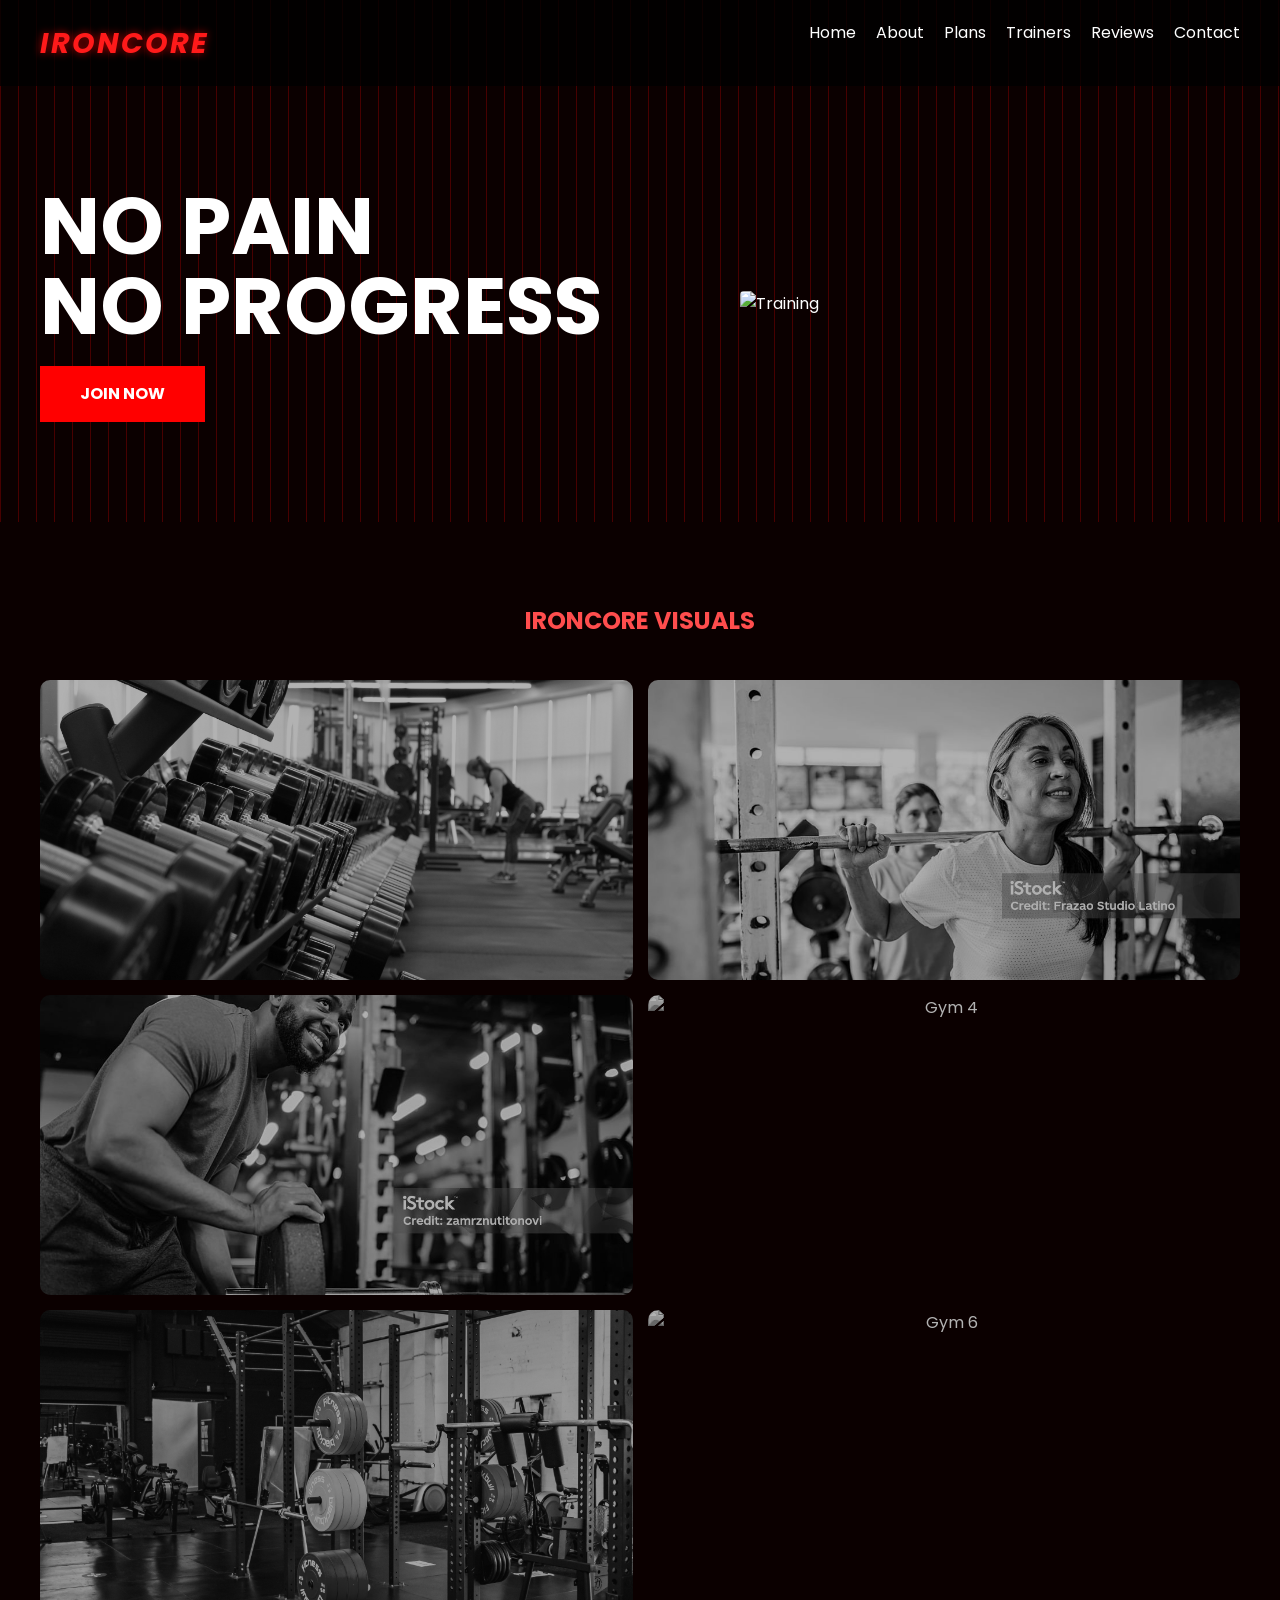
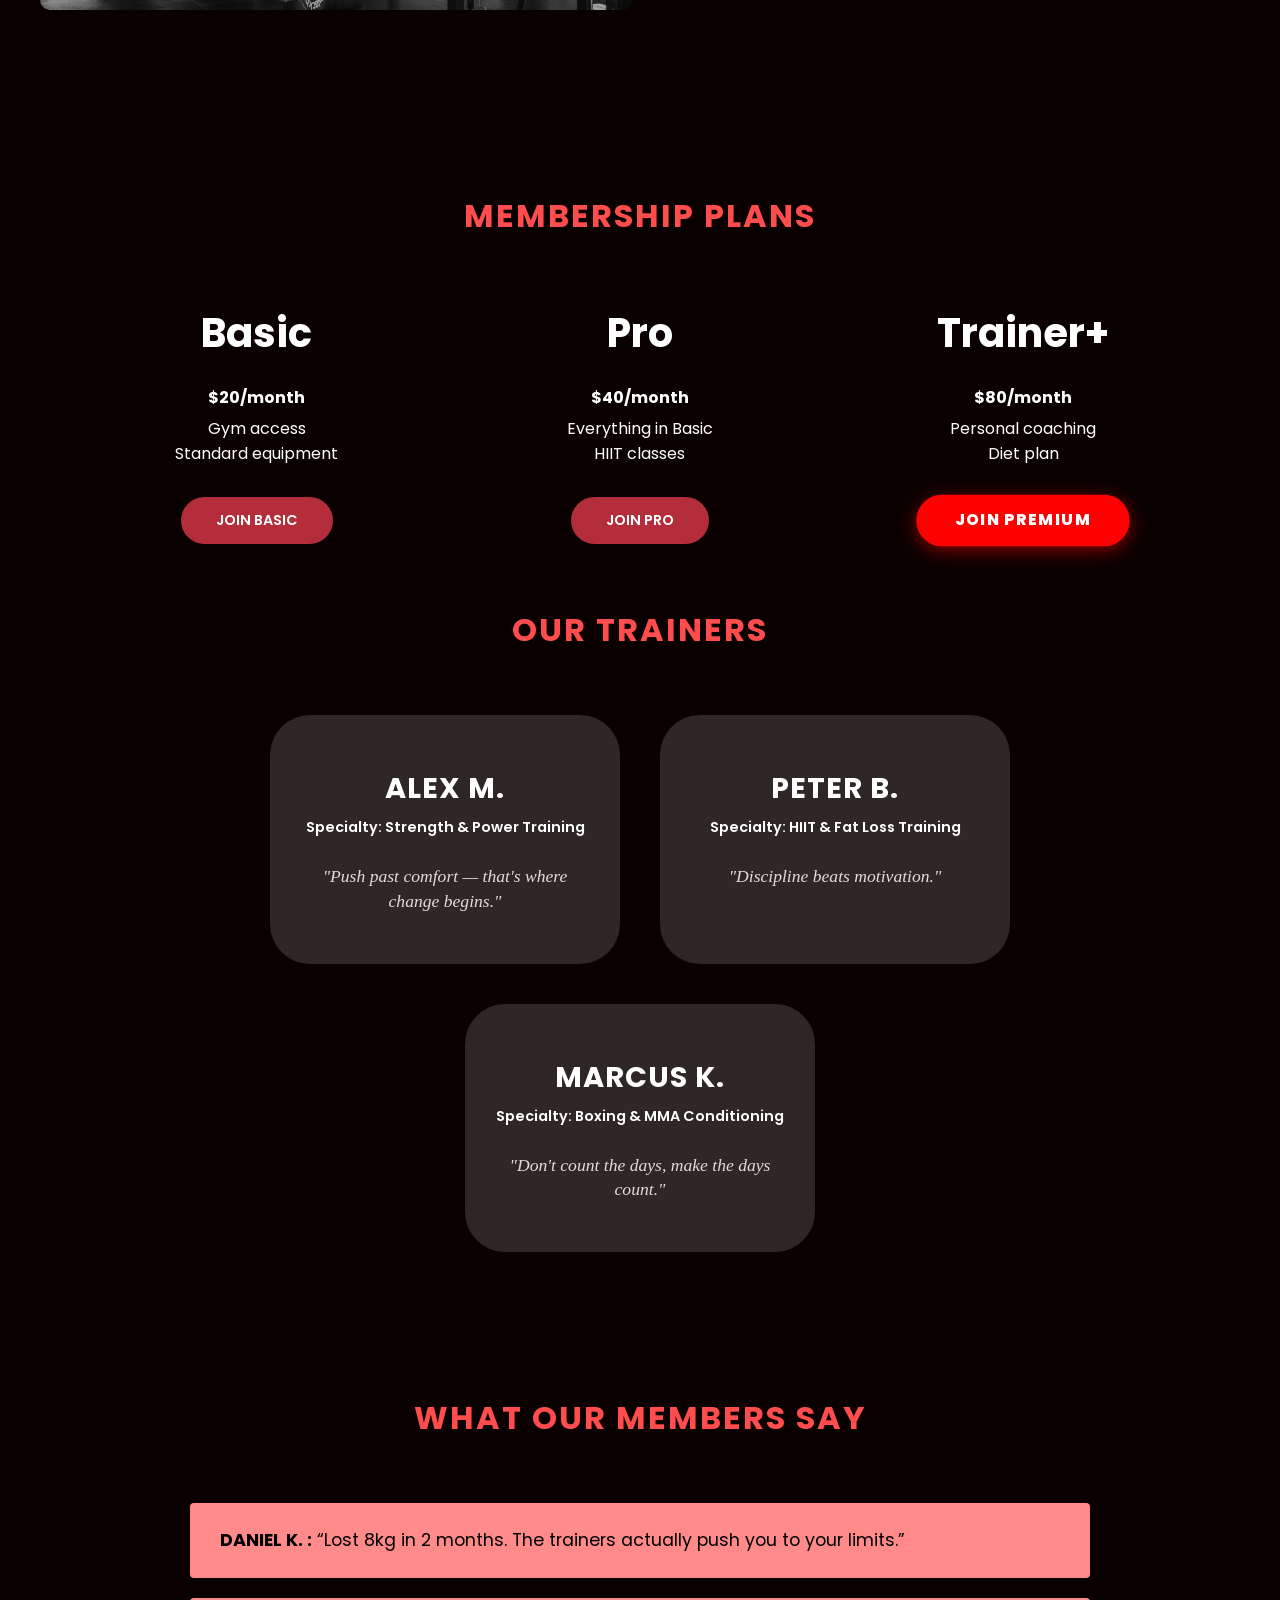
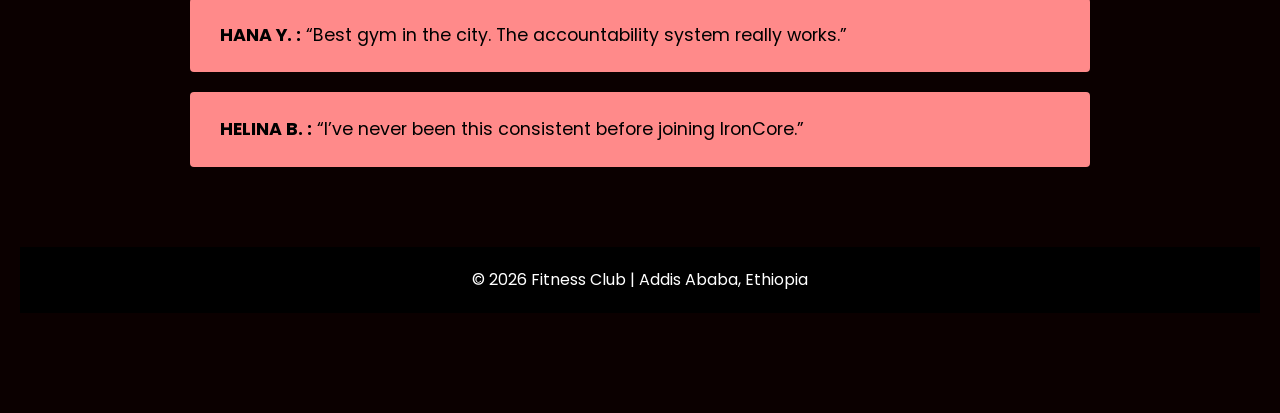
==== index.html @ f0208a09 "first commit" ====
<!DOCTYPE html>
<html lang="en">

<head>
    <meta charset="UTF-8">
    <meta name="viewport" content="width=device-width, initial-scale=1.0">
    <title>No Pain No Progress</title>
    <link rel="stylesheet" href="../styles/index.css">
</head>

<body>

    <!-- Navbar -->
    <nav>
        <div class="logo">IRONCORE</div>
        <ul>
            <li><a href="index.html">Home</a></li>
            <li><a href="pages/about.html">About</a></li>
            <li><a href="#membership-plans">Plans</a></li>
            <li><a href="#trainers">Trainers</a></li>
            <li><a href="#testimonials">Reviews</a></li>
            <li><a href="pages/contact.html">Contact</a></li>
        </ul>
    </nav>

    <!-- Hero Section -->
    <section class="hero">
        <div class="hero-container">
            <div class="hero-content">
                <h1>NO PAIN<br>NO PROGRESS</h1>
                <a href="pages/contact.html" class="btn-join">JOIN NOW</a>
            </div>
            <div class="hero-image">
                <img src="/images/6.jpg" alt="Training">
            </div>
        </div>
    </section>

    <section id="gallery" class="gallery-section">
        <h2>IRONCORE VISUALS</h2>
        <div class="gallery-grid">
            <img src="images/1.jpg" alt="Gym 1">
            <img src="images/2.jpg" alt="Gym 2">
            <img src="images/3.jpg" alt="Gym 3">
            <img src="images/8.jpg" alt="Gym 4">
            <img src="images/5.jpg" alt="Gym 5">
            <img src="images/7.jpg" alt="Gym 6">

        </div>
    </section>

    <!-- Membership Plans -->
    <section id="membership-plans" class="plans">
        <h2>MEMBERSHIP PLANS</h2>
        <div class="plan-cards">

            <div class="plan">
                <h3>Basic</h3>
                <p class="price">$20/month</p>
                <ul class="features">
                    <li>Gym access</li>
                    <li>Standard equipment</li>
                </ul>
                <a href="pages/contact.html" class="btn-plan">JOIN BASIC</a>
            </div>

            <div class="plan">
                <h3>Pro</h3>
                <p class="price">$40/month</p>
                <ul class="features">
                    <li>Everything in Basic</li>
                    <li>HIIT classes</li>
                </ul>
                <a href="pages/contact.html" class="btn-plan">JOIN PRO</a>
            </div>

            <div class="plan featured">
                <h3>Trainer+</h3>
                <p class="price">$80/month</p>
                <ul class="features">
                    <li>Personal coaching</li>
                    <li>Diet plan</li>
                </ul>
                <a href="pages/contact.html" class="btn-plan">JOIN PREMIUM</a>
            </div>

        </div>


        <section id="trainers" class="trainers-section">
            <h2>OUR TRAINERS</h2>
            <div class="trainer-container">

                <div class="trainer-card">
                    <h3>ALEX M.</h3>
                    <p class="specialty">Specialty: Strength & Power Training</p>
                    <p class="quote">"Push past comfort — that's where change begins."</p>
                </div>

                <div class="trainer-card">
                    <h3>PETER B.</h3>
                    <p class="specialty">Specialty: HIIT & Fat Loss Training</p>
                    <p class="quote">"Discipline beats motivation."</p>
                </div>
                <div class="trainer-card">
                    <h3>MARCUS K.</h3>
                    <p class="specialty">Specialty: Boxing & MMA Conditioning</p>
                    <p class="quote">"Don't count the days, make the days count."</p>
                </div>

            </div>
        </section>
        <section id="testimonials" class="testimonials">
    <h2>WHAT OUR MEMBERS SAY</h2>
    <div class="testimonial-container">
        <div class="testimonial-box">
            <p><strong>DANIEL K. :</strong> “Lost 8kg in 2 months. The trainers actually push you to your limits.”</p>
        </div>
        <div class="testimonial-box">
            <p><strong>HANA Y. :</strong> “Best gym in the city. The accountability system really works.”</p>
        </div>
        <div class="testimonial-box">
            <p><strong>HELINA B. :</strong> “I’ve never been this consistent before joining IronCore.”</p>
        </div>
    </div>
</section>



   

        <!-- Footer -->
        <footer>
            <p>© 2026 Fitness Club | Addis Ababa, Ethiopia</p>
        </footer>

</body>

</html>
---- styles/index.css ----
/* Google Font Import */
@import url('https://fonts.googleapis.com/css2?family=Poppins:wght@300;400;600;700&display=swap');

/* Reset */
* {
    margin: 0;
    padding: 0;
    box-sizing: border-box;
    font-family: 'Poppins', sans-serif;
}

body {
    background: #0b0000;
    color: white;
    line-height: 1.6;
    background-image: repeating-linear-gradient(
        90deg,
        rgba(255, 0, 0, 0.25) 0px,
        rgba(255, 0, 0, 0.25) 1px,
        transparent 1px,
        transparent 18px
    );
}

/* Navbar */
nav {
    display: flex;
    justify-content: space-between;
    padding: 20px 40px;
    background: rgba(0, 0, 0, 0.8);
}

nav ul {
    display: flex;
    list-style: none;
    gap: 20px;
}

nav a {
    color: white;
    text-decoration: none;
    transition: 0.3s;
}
/* This removes the blue color and underlines */
.navbar ul li a {
    text-decoration: none;
    color: white;
    font-weight: bold;
    text-transform: uppercase;
}

/* This puts the links in a horizontal line instead of a bullet list */
.navbar ul {
    list-style: none;
    display: flex;
    gap: 20px;
}

/* This ensures the header stays at the top and is visible */
header {
    background: #000;
    padding: 20px;
    width: 100%;
}

nav a:hover {
    color: red;
    transform: scale(1.1);
}

/* Hero */
.hero {
    text-align: center;
    padding: 100px 20px;
    animation: fadeIn 1.5s ease;
}

.hero-container {
    display: flex;
    align-items: center;
    justify-content: space-between;
    max-width: 1200px;
    margin: 0 auto;
    text-align: left; /* Align text to the left like the screenshot */
}

.hero h1 {
    font-size: 5rem; /* Make it much larger */
    line-height: 1;
    margin-bottom: 20px;
}

.btn-join {
    background: #ff0000;
    color: white;
    padding: 15px 40px;
    text-decoration: none;
    font-weight: bold;
    display: inline-block;
}
.hero-image {
    flex: 1; /* Takes up half the space */
    max-width: 500px; /* Limits the container width */
}

.hero-image img {
    width: 100%; /* Fills the 500px container exactly */
    border-radius: 4px; /* Optional: adds a slight curve like the screenshot */
}
/* Sections */
section {
    padding: 60px 30px;
}

h2 {
    text-align: center;
    margin-bottom: 30px;
    color: #ff4d4d;
}



.logo {
    font-size: 1.8rem;
    font-weight: 700;
    color: #ff1a1a;
    letter-spacing: 2px;
    text-transform: uppercase;
    font-style: italic;
    text-shadow: 0 0 8px rgba(255, 0, 0, 0.7);
}
/* Enable Smooth Scrolling at the top of your file */
html {
    scroll-behavior: smooth;
}

.plans {
    text-align: center;
    padding: 100px 20px;
    background: #0b0000; /* Matching your dark theme */
}

.plans h2 {
    font-size: 2rem;
    letter-spacing: 2px;
    margin-bottom: 60px;
    text-transform: uppercase;
}

.plan-cards {
    display: flex;
    justify-content: center;
    gap: 50px;
    flex-wrap: wrap;
    max-width: 1100px;
    margin: 0 auto;
}

.plan {
    flex: 1;
    min-width: 250px;
    display: flex;
    flex-direction: column;
    align-items: center; /* Centers everything inside the card */
}

.plan h3 {
    font-size: 2.5rem;
    font-weight: 700;
    margin-bottom: 20px;
}

.plan .price {
    font-weight: 700;
    margin-bottom: 5px;
}

.features {
    list-style: none;
    padding: 0;
    margin-bottom: 30px;
    color: #fff;
    font-weight: 400;
}

/* Target the button ONLY inside the featured plan */
.plan.featured .btn-plan {
    background: #ff0000; /* Brighter, "hot" red */
    font-weight: 800;
    letter-spacing: 1px;
    transform: scale(1.1); /* Makes the button slightly larger than others */
    box-shadow: 0 4px 15px rgba(255, 0, 0, 0.5); /* Adds a red shadow/glow underneath */
    transition: all 0.3s ease-in-out;
}

/* Add a hover effect that makes it "grow" even more */
.plan.featured .btn-plan:hover {
    background: #ff3333;
    transform: scale(1.15);
    box-shadow: 0 6px 20px rgba(255, 0, 0, 0.7);
}

/* Optional: Subtle Pulse Animation to draw the eye */
@keyframes pulse {
    0% { box-shadow: 0 0 0 0 rgba(255, 0, 0, 0.7); }
    70% { box-shadow: 0 0 0 10px rgba(255, 0, 0, 0); }
    100% { box-shadow: 0 0 0 0 rgba(255, 0, 0, 0); }
}

.plan.featured .btn-plan {
    animation: pulse 2s infinite;
}
/* Container for the Trainers */
.trainer-container {
    display: flex;
    justify-content: center;
    gap: 40px;
    flex-wrap: wrap;
    max-width: 1000px;
    margin: 0 auto;
}

/* Individual Trainer Card */
.trainer-card {
    background: rgba(255, 255, 255, 0.15); /* Semi-transparent gray box */
    padding: 50px 30px;
    border-radius: 40px; /* Highly rounded corners like the screenshot */
    width: 350px;
    text-align: center;
    backdrop-filter: blur(5px); /* Optional: adds a modern frosted glass look */
    transition: transform 0.3s ease;
}

.trainer-card:hover {
    transform: translateY(-10px);
    background: rgba(255, 255, 255, 0.2);
}

/* Typography for the Card */
.trainer-card h3 {
    font-size: 1.8rem;
    font-weight: 700;
    margin-bottom: 5px;
    letter-spacing: 1px;
}

.trainer-card .specialty {
    font-size: 0.9rem;
    font-weight: 600;
    color: #fff;
    margin-bottom: 25px;
}

.trainer-card .quote {
    font-family: 'Georgia', serif; /* Use a serif font for the quote style */
    font-style: italic;
    font-size: 1.1rem;
    color: #ddd;
    line-height: 1.4;
}



/* Gallery Styling */
.gallery-section {
    padding: 80px 20px;
    text-align: center;
    background: #0b0000;
}

.gallery-grid {
    display: grid;
    grid-template-columns: repeat(auto-fit, minmax(250px, 1fr));
    gap: 15px;
    max-width: 1200px;
    margin: 40px auto 0;
}

.gallery-grid img {
    width: 100%;
    height: 300px;
    object-fit: cover; /* Ensures images don't look stretched */
    border-radius: 8px;
    filter: grayscale(100%) brightness(0.7); /* Dark & Gritty look */
    transition: all 0.5s ease;
    cursor: pointer;
}

/* When the user hovers, the image comes to life */
.gallery-grid img:hover {
    filter: grayscale(0%) brightness(1);
    transform: scale(1.03);
    box-shadow: 0 10px 20px rgba(255, 0, 0, 0.3);
}





/* Testimonials Styling */
.testimonials {
    padding: 80px 20px;
    background: #0b0000; /* Dark background from your theme */
    text-align: center;
}

.testimonial-container {
    max-width: 900px;
    margin: 0 auto;
    display: flex;
    flex-direction: column;
    gap: 20px; /* Space between the rows */
}

.testimonial-box {
    background-color: #ff8a8a; /* The pinkish-red color from your screenshot */
    padding: 25px 30px;
    text-align: left; /* Text is aligned to the left */
    color: #000; /* Black text for high contrast */
    border-radius: 4px; /* Very slight rounding */
    transition: transform 0.3s ease;
}

.testimonial-box:hover {
    transform: scale(1.02); /* Subtle pop effect on hover */
}

.testimonial-box p {
    font-size: 1.1rem;
    line-height: 1.4;
    margin: 0;
}

.testimonial-box strong {
    font-weight: 700;
    text-transform: uppercase;
}

/* The Rounded Red Buttons from the screenshot */
.btn-plan {
    background: #b32d3a; /* That specific deep red color */
    color: white;
    text-decoration: none;
    padding: 12px 35px;
    border-radius: 50px; /* Fully rounded corners */
    font-weight: 600;
    font-size: 0.9rem;
    transition: background 0.3s ease;
}

.btn-plan:hover {
    background: #ff0000;
}






.tip-boxes {
    display: flex;
    gap: 20px;
    justify-content: center;
    flex-wrap: wrap;
}



.tip {
    background: rgba(255,255,255,0.08);
    padding: 20px;
    border-radius: 10px;
    width: 220px;
    text-align: center;
    transition: 0.3s;
}



.tip:hover {
    transform: translateY(-8px);
    background: rgba(255,0,0,0.2);
}

/* Gallery */
.gallery-grid {
    display: grid;
    grid-template-columns: repeat(2, 1fr);
    gap: 15px;
}

.gallery-grid img {
    width: 100%;
    border-radius: 10px;
    transition: 0.4s;
}

.gallery-grid img:hover {
    transform: scale(1.05);
}

/* Form */
form {
    max-width: 500px;
    margin: auto;
    display: flex;
    flex-direction: column;
    gap: 10px;
}

input,
textarea,
button {
    padding: 12px;
    border: none;
    border-radius: 6px;
}

input:focus,
textarea:focus {
    outline: 2px solid red;
}

button {
    background: red;
    color: white;
    cursor: pointer;
    transition: 0.3s;
}

button:hover {
    background: darkred;
    transform: scale(1.03);
}

/* Footer */
footer {
    text-align: center;
    padding: 20px;
    background: black;
}

/* Animation */
@keyframes fadeIn {
    from {
        opacity: 0;
        transform: translateY(20px);
    }
    to {
        opacity: 1;
        transform: translateY(0);
    }
}

/* Tablet */
@media (max-width: 1024px) {
    .hero h1 {
        font-size: 2.3rem;
    }
}

/* Mobile */
@media (max-width: 600px) {
    nav {
        flex-direction: column;
        gap: 10px;
    }

    .gallery-grid {
        grid-template-columns: 1fr;
    }

    .hero h1 {
        font-size: 2rem;
    }
}
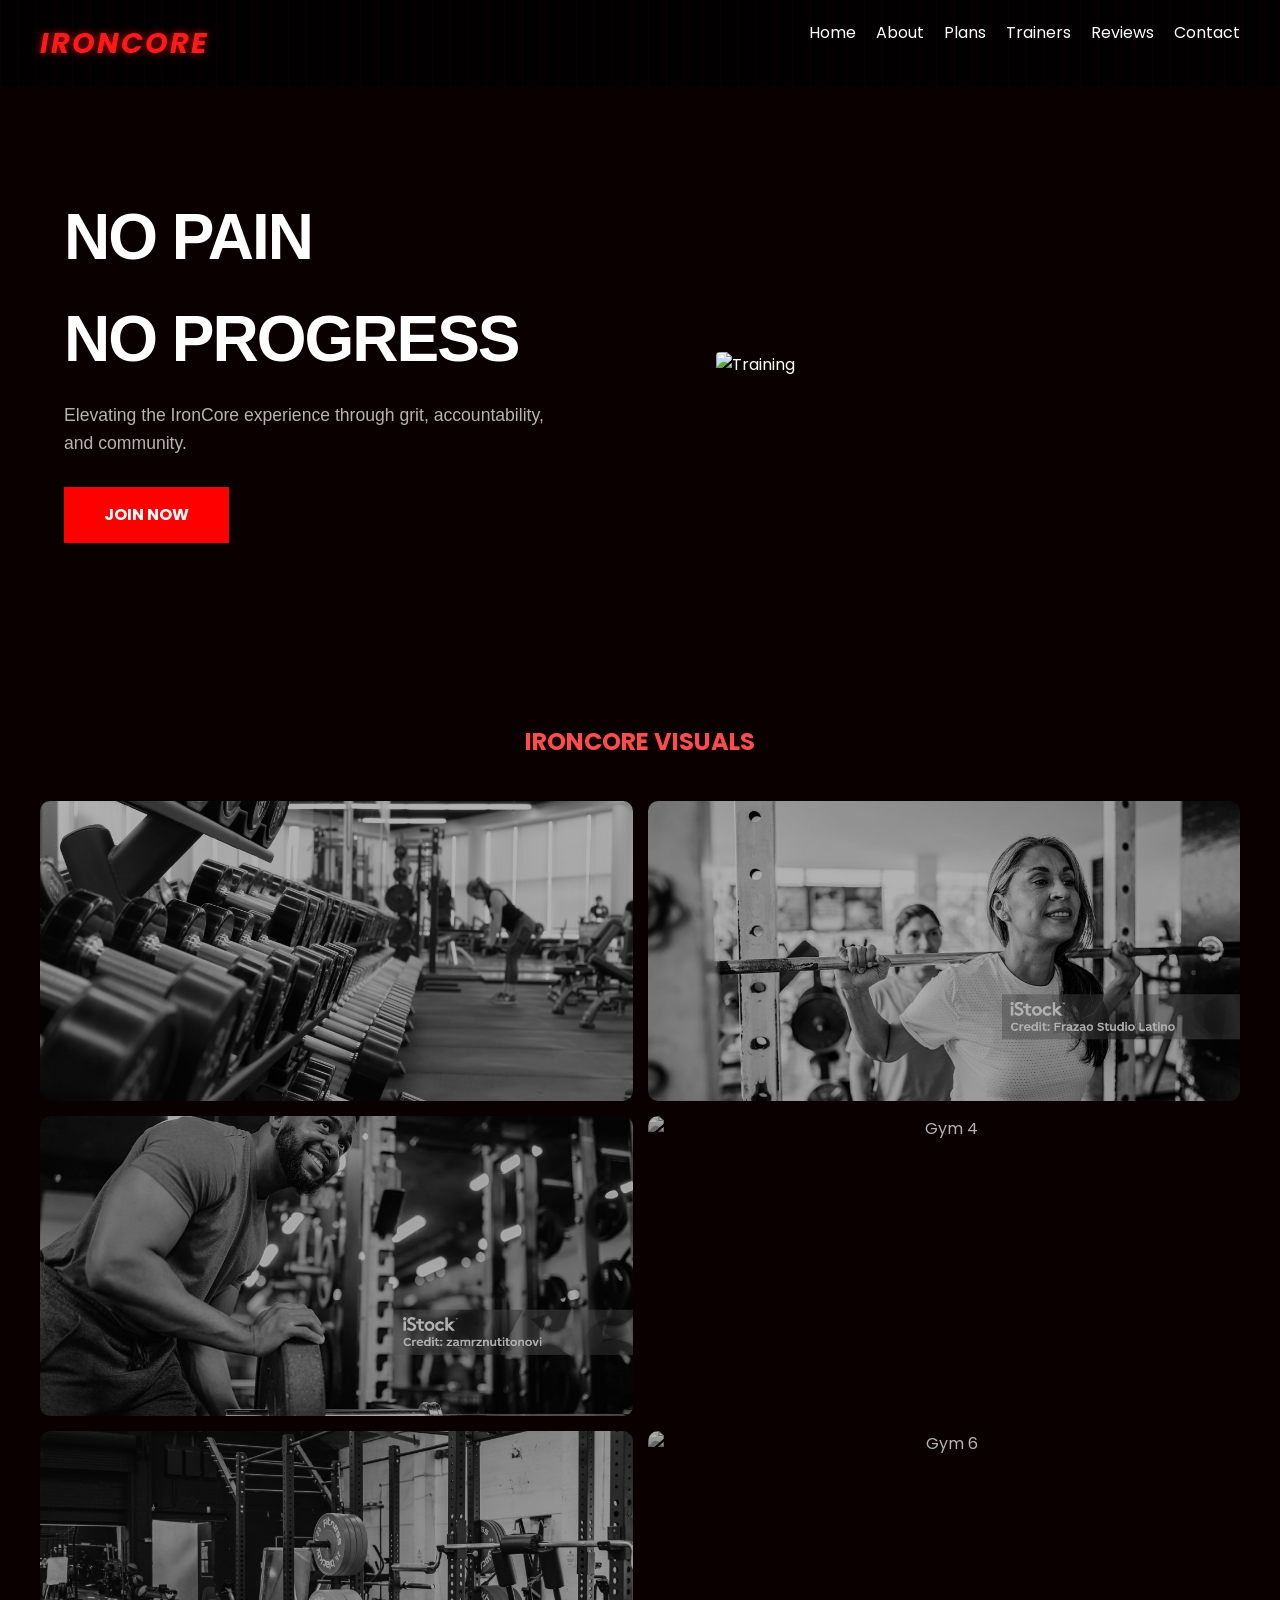
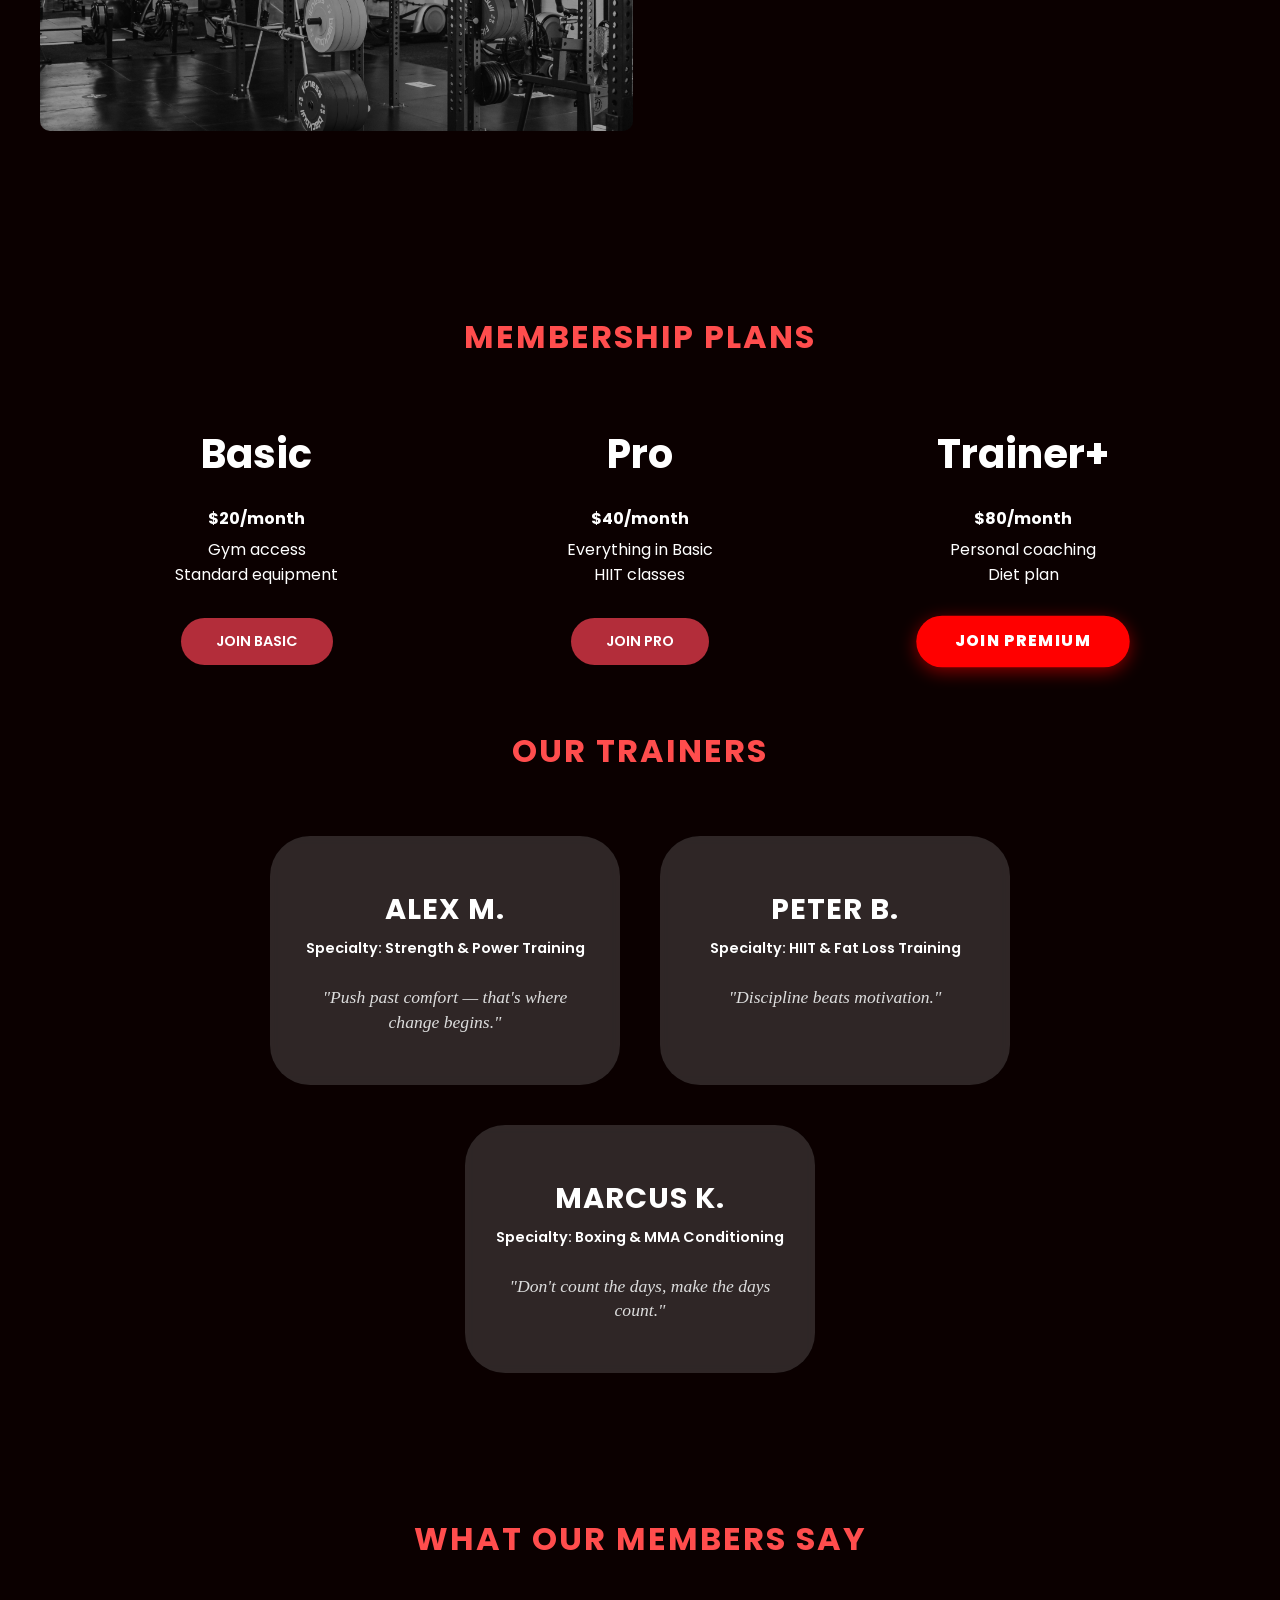
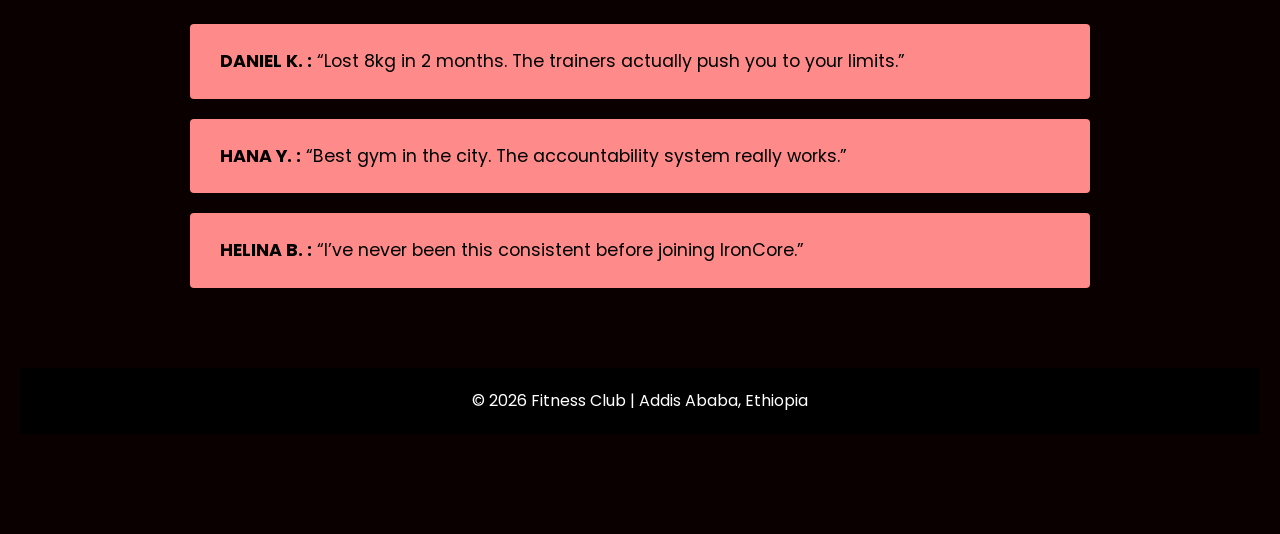
==== commit eddee54e: "second commit" ====
--- a/index.html
+++ b/index.html
@@ -28,6 +28,7 @@
         <div class="hero-container">
             <div class="hero-content">
                 <h1>NO PAIN<br>NO PROGRESS</h1>
+                <p class="hero-subtitle">Elevating the IronCore experience through grit, accountability, and community.</p>
                 <a href="pages/contact.html" class="btn-join">JOIN NOW</a>
             </div>
             <div class="hero-image">
--- a/styles/index.css
+++ b/styles/index.css
@@ -70,9 +70,10 @@
 
 /* Hero */
 .hero {
-    text-align: center;
-    padding: 100px 20px;
+    text-align: left;
+    padding: 100px 5%;
     animation: fadeIn 1.5s ease;
+    background: #0b0000;
 }
 
 .hero-container {
@@ -85,11 +86,21 @@
 }
 
 .hero h1 {
-    font-size: 5rem; /* Make it much larger */
-    line-height: 1;
-    margin-bottom: 20px;
-}
-
+    font-size: 4rem;
+    font-weight: 900;
+    color: #ffffff;
+    margin-bottom: 10px;
+    letter-spacing: -2px;
+    text-transform: uppercase;
+}
+.hero-subtitle {
+    font-size: 1.1rem;
+    color: rgba(255, 255, 255, 0.7); /* Faded white so it doesn't compete with the title */
+    max-width: 500px; /* Prevents the text from stretching too far */
+    line-height: 1.6;
+    font-weight: 300; /* Light weight for a clean look */
+    margin-bottom: 30px;
+}
 .btn-join {
     background: #ff0000;
     color: white;
